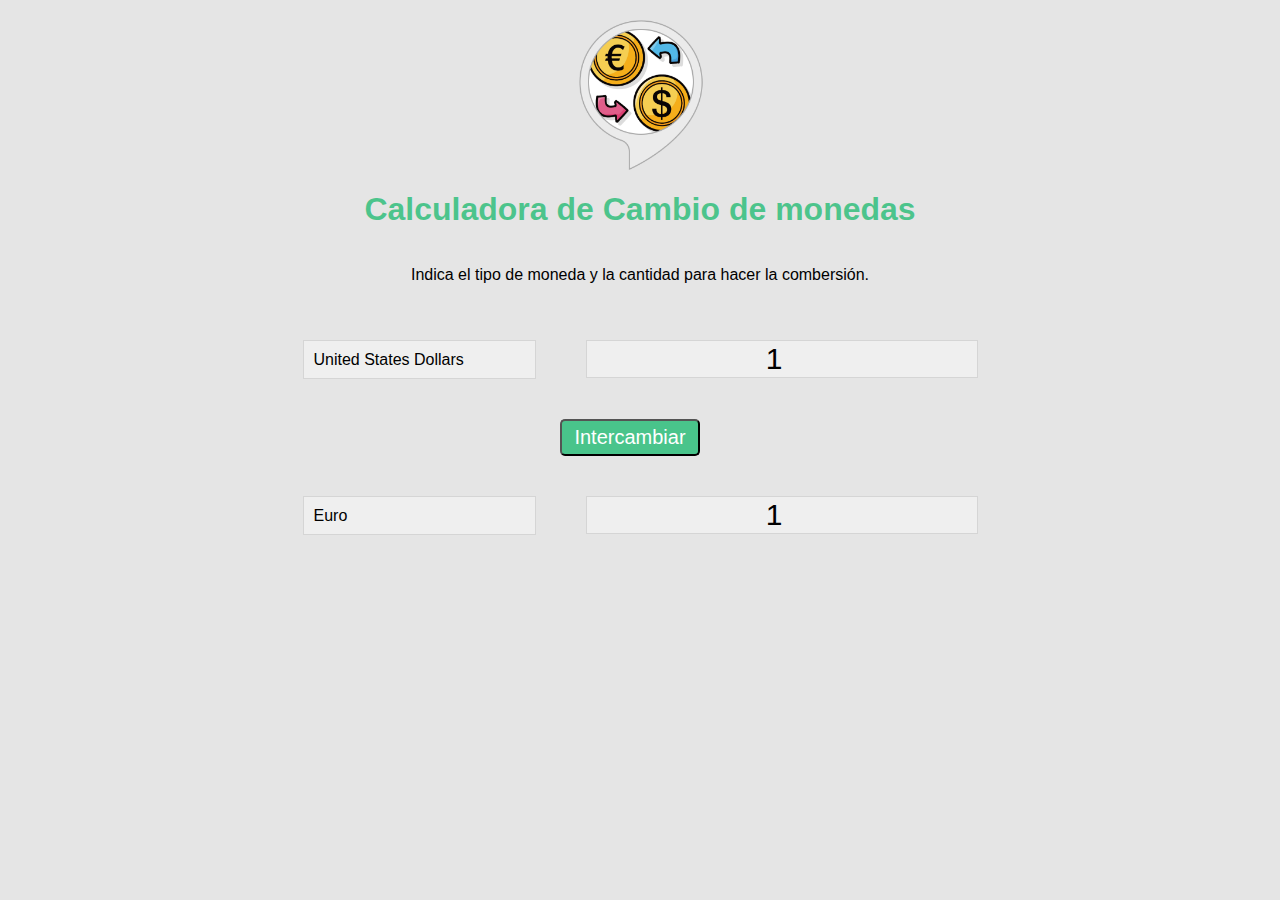
==== PEC1_Ej2_2/index.html @ 9000adb9 "PEC1 Ej2.2" ====
<!DOCTYPE html>
<html lang="es">
<head>
    <meta charset="UTF-8">
    <meta name="author" content="Gerard Vidal Gonzalez">
    <meta name="description" content="M4.254 - PEC 1 - Ej2.2">
    <meta http-equiv="X-UA-Compatible" content="IE=edge">
    <meta name="viewport" content="width=device-width, initial-scale=1.0">
    <title>Conversor de monedas</title>
    <link rel="stylesheet" href="style.css">
</head>
<body>
    <img src="img/imgdiners.png" alt="" class="money-img">
    <h1>Calculadora de Cambio de monedas</h1>
    <p>Indica el tipo de moneda y la cantidad para hacer la combersión.</p>
    
    <div id="cont_carga">
        <div id="carga"></div>
    </div>

    <div class="container">
        <div class="currency">
            <select id="currency-one">
                <option value="USD" selected>United States Dollars</option>
                <option value="EUR">Euro</option>
                <option value="GBP">United Kingdom Pounds</option>
                <option value="DZD">Algeria Dinars</option>
                <option value="ARP">Argentina Pesos</option>
                <option value="AUD">Australia Dollars</option>
                <option value="ATS">Austria Schillings</option>
                <option value="BSD">Bahamas Dollars</option>
                <option value="BBD">Barbados Dollars</option>
                <option value="BEF">Belgium Francs</option>
                <option value="BMD">Bermuda Dollars</option>
                <option value="BRR">Brazil Real</option>
                <option value="BGL">Bulgaria Lev</option>
                <option value="CAD">Canada Dollars</option>
                <option value="CLP">Chile Pesos</option>
                <option value="CNY">China Yuan Renmimbi</option>
                <option value="CYP">Cyprus Pounds</option>
                <option value="CSK">Czech Republic Koruna</option>
                <option value="DKK">Denmark Kroner</option>
                <option value="NLG">Dutch Guilders</option>
                <option value="XCD">Eastern Caribbean Dollars</option>
                <option value="EGP">Egypt Pounds</option>
                <option value="FJD">Fiji Dollars</option>
                <option value="FIM">Finland Markka</option>
                <option value="FRF">France Francs</option>
                <option value="DEM">Germany Deutsche Marks</option>
                <option value="XAU">Gold Ounces</option>
                <option value="GRD">Greece Drachmas</option>
                <option value="HKD">Hong Kong Dollars</option>
                <option value="HUF">Hungary Forint</option>
                <option value="ISK">Iceland Krona</option>
                <option value="INR">India Rupees</option>
                <option value="IDR">Indonesia Rupiah</option>
                <option value="IEP">Ireland Punt</option>
                <option value="ILS">Israel New Shekels</option>
                <option value="ITL">Italy Lira</option>
                <option value="JMD">Jamaica Dollars</option>
                <option value="JPY">Japan Yen</option>
                <option value="JOD">Jordan Dinar</option>
                <option value="KRW">Korea (South) Won</option>
                <option value="LBP">Lebanon Pounds</option>
                <option value="LUF">Luxembourg Francs</option>
                <option value="MYR">Malaysia Ringgit</option>
                <option value="MXP">Mexico Pesos</option>
                <option value="NLG">Netherlands Guilders</option>
                <option value="NZD">New Zealand Dollars</option>
                <option value="NOK">Norway Kroner</option>
                <option value="PKR">Pakistan Rupees</option>
                <option value="XPD">Palladium Ounces</option>
                <option value="PHP">Philippines Pesos</option>
                <option value="XPT">Platinum Ounces</option>
                <option value="PLZ">Poland Zloty</option>
                <option value="PTE">Portugal Escudo</option>
                <option value="ROL">Romania Leu</option>
                <option value="RUR">Russia Rubles</option>
                <option value="SAR">Saudi Arabia Riyal</option>
                <option value="XAG">Silver Ounces</option>
                <option value="SGD">Singapore Dollars</option>
                <option value="SKK">Slovakia Koruna</option>
                <option value="ZAR">South Africa Rand</option>
                <option value="KRW">South Korea Won</option>
                <option value="ESP">Spain Pesetas</option>
                <option value="XDR">Special Drawing Right (IMF)</option>
                <option value="SDD">Sudan Dinar</option>
                <option value="SEK">Sweden Krona</option>
                <option value="CHF">Switzerland Francs</option>
                <option value="TWD">Taiwan Dollars</option>
                <option value="THB">Thailand Baht</option>
                <option value="TTD">Trinidad and Tobago Dollars</option>
                <option value="TRL">Turkey Lira</option>
                <option value="VEB">Venezuela Bolivar</option>
                <option value="ZMK">Zambia Kwacha</option>
                <option value="EUR">Euro</option>
                <option value="XCD">Eastern Caribbean Dollars</option>
                <option value="XDR">Special Drawing Right (IMF)</option>
                <option value="XAG">Silver Ounces</option>
                <option value="XAU">Gold Ounces</option>
                <option value="XPD">Palladium Ounces</option>
                <option value="XPT">Platinum Ounces</option>
            </select>
            <input type="number" id="amount-one" placeholder="0" value="1" min="0">
        </div>

        <div class="swap-rate-container">
            <button class="btn" id="swap">Intercambiar</button>
            <div class="rate" id="rate"></div>
        </div>

        <div class="currency">
            <select id="currency-two">
                <option value="USD" >United States Dollars</option>
                <option value="EUR" selected>Euro</option>
                <option value="GBP">United Kingdom Pounds</option>
                <option value="DZD">Algeria Dinars</option>
                <option value="ARP">Argentina Pesos</option>
                <option value="AUD">Australia Dollars</option>
                <option value="ATS">Austria Schillings</option>
                <option value="BSD">Bahamas Dollars</option>
                <option value="BBD">Barbados Dollars</option>
                <option value="BEF">Belgium Francs</option>
                <option value="BMD">Bermuda Dollars</option>
                <option value="BRR">Brazil Real</option>
                <option value="BGL">Bulgaria Lev</option>
                <option value="CAD">Canada Dollars</option>
                <option value="CLP">Chile Pesos</option>
                <option value="CNY">China Yuan Renmimbi</option>
                <option value="CYP">Cyprus Pounds</option>
                <option value="CSK">Czech Republic Koruna</option>
                <option value="DKK">Denmark Kroner</option>
                <option value="NLG">Dutch Guilders</option>
                <option value="XCD">Eastern Caribbean Dollars</option>
                <option value="EGP">Egypt Pounds</option>
                <option value="FJD">Fiji Dollars</option>
                <option value="FIM">Finland Markka</option>
                <option value="FRF">France Francs</option>
                <option value="DEM">Germany Deutsche Marks</option>
                <option value="XAU">Gold Ounces</option>
                <option value="GRD">Greece Drachmas</option>
                <option value="HKD">Hong Kong Dollars</option>
                <option value="HUF">Hungary Forint</option>
                <option value="ISK">Iceland Krona</option>
                <option value="INR">India Rupees</option>
                <option value="IDR">Indonesia Rupiah</option>
                <option value="IEP">Ireland Punt</option>
                <option value="ILS">Israel New Shekels</option>
                <option value="ITL">Italy Lira</option>
                <option value="JMD">Jamaica Dollars</option>
                <option value="JPY">Japan Yen</option>
                <option value="JOD">Jordan Dinar</option>
                <option value="KRW">Korea (South) Won</option>
                <option value="LBP">Lebanon Pounds</option>
                <option value="LUF">Luxembourg Francs</option>
                <option value="MYR">Malaysia Ringgit</option>
                <option value="MXP">Mexico Pesos</option>
                <option value="NLG">Netherlands Guilders</option>
                <option value="NZD">New Zealand Dollars</option>
                <option value="NOK">Norway Kroner</option>
                <option value="PKR">Pakistan Rupees</option>
                <option value="XPD">Palladium Ounces</option>
                <option value="PHP">Philippines Pesos</option>
                <option value="XPT">Platinum Ounces</option>
                <option value="PLZ">Poland Zloty</option>
                <option value="PTE">Portugal Escudo</option>
                <option value="ROL">Romania Leu</option>
                <option value="RUR">Russia Rubles</option>
                <option value="SAR">Saudi Arabia Riyal</option>
                <option value="XAG">Silver Ounces</option>
                <option value="SGD">Singapore Dollars</option>
                <option value="SKK">Slovakia Koruna</option>
                <option value="ZAR">South Africa Rand</option>
                <option value="KRW">South Korea Won</option>
                <option value="ESP">Spain Pesetas</option>
                <option value="XDR">Special Drawing Right (IMF)</option>
                <option value="SDD">Sudan Dinar</option>
                <option value="SEK">Sweden Krona</option>
                <option value="CHF">Switzerland Francs</option>
                <option value="TWD">Taiwan Dollars</option>
                <option value="THB">Thailand Baht</option>
                <option value="TTD">Trinidad and Tobago Dollars</option>
                <option value="TRL">Turkey Lira</option>
                <option value="VEB">Venezuela Bolivar</option>
                <option value="ZMK">Zambia Kwacha</option>
                <option value="EUR">Euro</option>
                <option value="XCD">Eastern Caribbean Dollars</option>
                <option value="XDR">Special Drawing Right (IMF)</option>
                <option value="XAG">Silver Ounces</option>
                <option value="XAU">Gold Ounces</option>
                <option value="XPD">Palladium Ounces</option>
                <option value="XPT">Platinum Ounces</option>
            </select>
            <input type="number" id="amount-two" placeholder="0" value="1" min="0">
        </div>
    </div>

    <script src="script.js"></script>
</body>
</html>
---- PEC1_Ej2_2/style.css ----
:root {
    --primary-color: rgba(17, 184, 106, 0.733);
}

* {
    box-sizing: border-box;
}

body {
    background-color: rgba(194, 192, 192, 0.418);
    font-family: Arial, Helvetica, sans-serif;
    display: flex;
    flex-direction: column;
    align-items: center;
    height: 100vh;
    margin: 0;
    padding: 20px;
}

h1 {
    color: var(--primary-color);
}

p{
    text-align: center;
}

.btn{
    color: white;
    background: var(--primary-color);
    cursor: pointer;
    border-radius: 5px;
    font-size: 20px;
    padding: 5px 12px;
}

.money-img {
    width: 150px;
}

.currency {
    padding: 40px 0;
    display: flex;
    align-items: center;
    justify-content: space-between;
}

.currency select {
    padding: 10px 20px 10px 10px;
    appearance: none;
    border: 1px solid rgba(156, 156, 156, 0.315);
    font-size: 16px;
    background: rgba(255, 255, 255, 0.397);
    background-image: url(https://cdn-icons-png.flaticon.com/512/4692/4692157.png);
    background-position: right 10px top 50%, 0, 0;
    background-size: 12px auto, 100%;
    background-repeat: no-repeat;
}

.currency input {
    border: 0;
    background: rgba(255, 255, 255, 0.397);
    font-size: 30px;
    text-align: center;
    border: 1px solid rgba(156, 156, 156, 0.315);
    margin-left: 50px;
}

.swap-rate-container {
    display: flex;
    align-items: center;
    justify-content: center;
}

.rate {
    color: var(--primary-color);
    font-size: 14px;
    padding: 0 10px;
}

select:focus, input:focus, button:focus {
    outline: 0;
}

@media (max-width: 600px) {
    .currency input {
        width: 200px;
    }
}

#cont_carga {
    background-color: var(--primary-color);
    height: 100%;
    width: 100%;
    position: fixed;
    z-index: 10000;
}

#carga {
    border: 15px solid rgba(128, 128, 128, 0.637);
    border-top-color: rgb(219, 57, 57);
    border-top-style: groove;
    height: 100px;
    width: 100px;
    border-radius: 100%;

    position: absolute;
    top: 0;
    left: 0;
    right: 0;
    bottom: 0;
    margin: auto;
    animation: girar 1.5s linear infinite;
}

@keyframes girar {
    from { transform: rotate(0deg);}
    to { transform: rotate(360deg);}
}
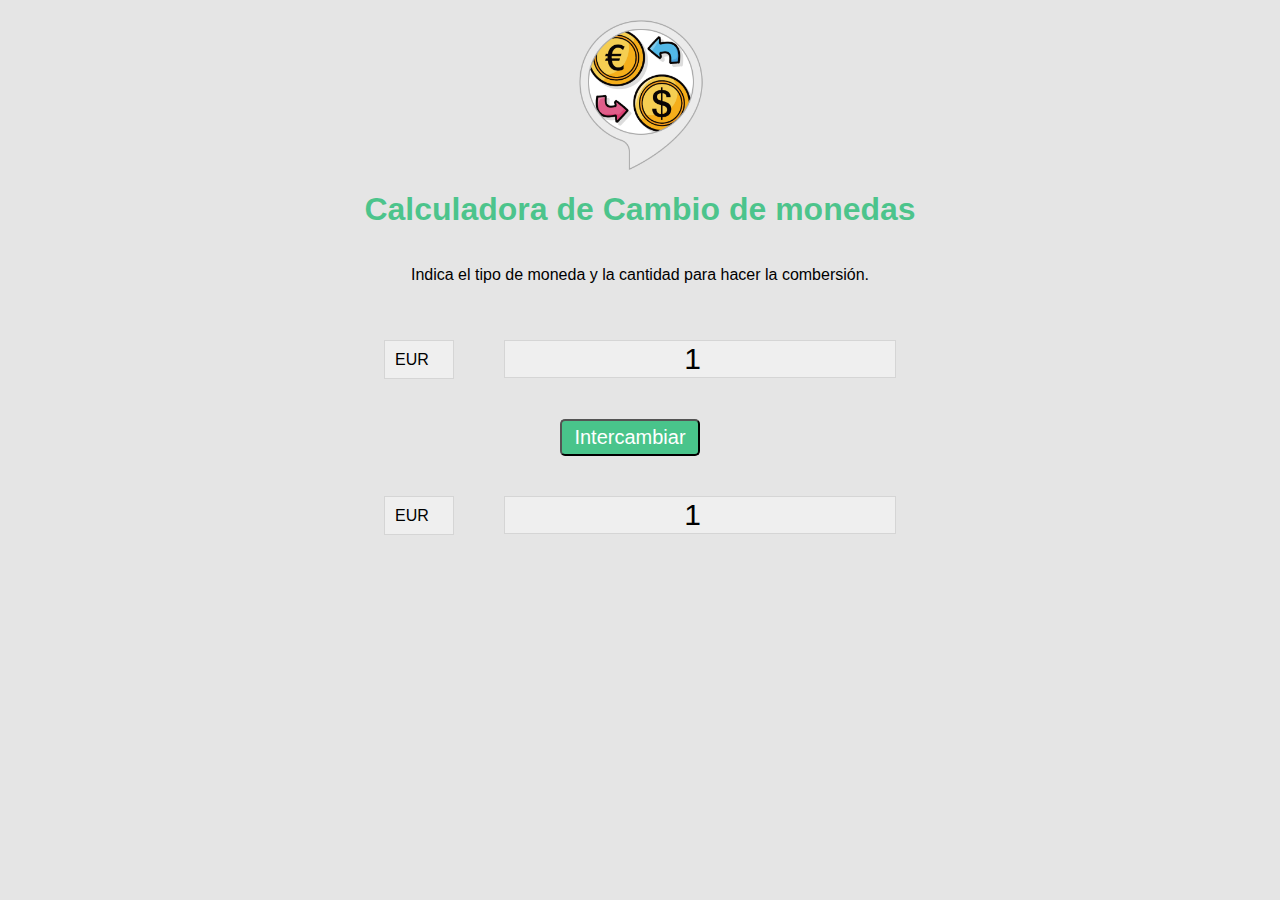
==== commit 2cc0a6f1: "PEC Ej2.3 i final" ====
--- a/PEC1_Ej2_2/index.html
+++ b/PEC1_Ej2_2/index.html
@@ -21,85 +21,57 @@
     <div class="container">
         <div class="currency">
             <select id="currency-one">
-                <option value="USD" selected>United States Dollars</option>
-                <option value="EUR">Euro</option>
-                <option value="GBP">United Kingdom Pounds</option>
-                <option value="DZD">Algeria Dinars</option>
-                <option value="ARP">Argentina Pesos</option>
-                <option value="AUD">Australia Dollars</option>
-                <option value="ATS">Austria Schillings</option>
-                <option value="BSD">Bahamas Dollars</option>
-                <option value="BBD">Barbados Dollars</option>
-                <option value="BEF">Belgium Francs</option>
-                <option value="BMD">Bermuda Dollars</option>
-                <option value="BRR">Brazil Real</option>
-                <option value="BGL">Bulgaria Lev</option>
-                <option value="CAD">Canada Dollars</option>
-                <option value="CLP">Chile Pesos</option>
-                <option value="CNY">China Yuan Renmimbi</option>
-                <option value="CYP">Cyprus Pounds</option>
-                <option value="CSK">Czech Republic Koruna</option>
-                <option value="DKK">Denmark Kroner</option>
-                <option value="NLG">Dutch Guilders</option>
-                <option value="XCD">Eastern Caribbean Dollars</option>
-                <option value="EGP">Egypt Pounds</option>
-                <option value="FJD">Fiji Dollars</option>
-                <option value="FIM">Finland Markka</option>
-                <option value="FRF">France Francs</option>
-                <option value="DEM">Germany Deutsche Marks</option>
-                <option value="XAU">Gold Ounces</option>
-                <option value="GRD">Greece Drachmas</option>
-                <option value="HKD">Hong Kong Dollars</option>
-                <option value="HUF">Hungary Forint</option>
-                <option value="ISK">Iceland Krona</option>
-                <option value="INR">India Rupees</option>
-                <option value="IDR">Indonesia Rupiah</option>
-                <option value="IEP">Ireland Punt</option>
-                <option value="ILS">Israel New Shekels</option>
-                <option value="ITL">Italy Lira</option>
-                <option value="JMD">Jamaica Dollars</option>
-                <option value="JPY">Japan Yen</option>
-                <option value="JOD">Jordan Dinar</option>
-                <option value="KRW">Korea (South) Won</option>
-                <option value="LBP">Lebanon Pounds</option>
-                <option value="LUF">Luxembourg Francs</option>
-                <option value="MYR">Malaysia Ringgit</option>
-                <option value="MXP">Mexico Pesos</option>
-                <option value="NLG">Netherlands Guilders</option>
-                <option value="NZD">New Zealand Dollars</option>
-                <option value="NOK">Norway Kroner</option>
-                <option value="PKR">Pakistan Rupees</option>
-                <option value="XPD">Palladium Ounces</option>
-                <option value="PHP">Philippines Pesos</option>
-                <option value="XPT">Platinum Ounces</option>
-                <option value="PLZ">Poland Zloty</option>
-                <option value="PTE">Portugal Escudo</option>
-                <option value="ROL">Romania Leu</option>
-                <option value="RUR">Russia Rubles</option>
-                <option value="SAR">Saudi Arabia Riyal</option>
-                <option value="XAG">Silver Ounces</option>
-                <option value="SGD">Singapore Dollars</option>
-                <option value="SKK">Slovakia Koruna</option>
-                <option value="ZAR">South Africa Rand</option>
-                <option value="KRW">South Korea Won</option>
-                <option value="ESP">Spain Pesetas</option>
-                <option value="XDR">Special Drawing Right (IMF)</option>
-                <option value="SDD">Sudan Dinar</option>
-                <option value="SEK">Sweden Krona</option>
-                <option value="CHF">Switzerland Francs</option>
-                <option value="TWD">Taiwan Dollars</option>
-                <option value="THB">Thailand Baht</option>
-                <option value="TTD">Trinidad and Tobago Dollars</option>
-                <option value="TRL">Turkey Lira</option>
-                <option value="VEB">Venezuela Bolivar</option>
-                <option value="ZMK">Zambia Kwacha</option>
-                <option value="EUR">Euro</option>
-                <option value="XCD">Eastern Caribbean Dollars</option>
-                <option value="XDR">Special Drawing Right (IMF)</option>
-                <option value="XAG">Silver Ounces</option>
-                <option value="XAU">Gold Ounces</option>
-                <option value="XPD">Palladium Ounces</option>
-                <option value="XPT">Platinum Ounces</option>
+                <option value="ARS">ARS</option>
+                <option value="AUD">AUD</option>
+                <option value="BGN">BGN</option>
+                <option value="BRL">BRL</option>
+                <option value="BSD">BSD</option>
+                <option value="CAD">CAD</option>
+                <option value="CHF">CHF</option>
+                <option value="CLP">CLP</option>
+                <option value="CNY">CNY</option>
+                <option value="COP">COP</option>
+                <option value="CZK">CZK</option>
+                <option value="DKK">DKK</option>
+                <option value="DOP">DOP</option>
+                <option value="EGP">EGP</option>
+                <option value="EUR" selected>EUR</option>
+                <option value="FJD">FJD</option>
+                <option value="GBP">GBP</option>
+                <option value="GTQ">GTQ</option>
+                <option value="HKD">HKD</option>
+                <option value="HRK">HRK</option>
+                <option value="HUF">HUF</option>
+                <option value="IDR">IDR</option>
+                <option value="ILS">ILS</option>
+                <option value="INR">INR</option>
+                <option value="ISK">ISK</option>
+                <option value="JPY">JPY</option>
+                <option value="KRW">KRW</option>
+                <option value="KZT">KZT</option>
+                <option value="MXN">MXN</option>
+                <option value="MYR">MYR</option>
+                <option value="NOK">NOK</option>
+                <option value="NZD">NZD</option>
+                <option value="PAB">PAB</option>
+                <option value="PEN">PEN</option>
+                <option value="PHP">PHP</option>
+                <option value="PKR">PKR</option>
+                <option value="PLN">PLN</option>
+                <option value="PYG">PYG</option>
+                <option value="RON">RON</option>
+                <option value="RUB">RUB</option>
+                <option value="SAR">SAR</option>
+                <option value="SEK">SEK</option>
+                <option value="SGD">SGD</option>
+                <option value="THB">THB</option>
+                <option value="TRY">TRY</option>
+                <option value="TWD">TWD</option>
+                <option value="UAH">UAH</option>
+                <option value="USD">USD</option>
+                <option value="UYU">UYU</option>
+                <option value="VND">VND</option>
+                <option value="ZAR">ZAR</option>
             </select>
             <input type="number" id="amount-one" placeholder="0" value="1" min="0">
         </div>
@@ -111,85 +83,57 @@
 
         <div class="currency">
             <select id="currency-two">
-                <option value="USD" >United States Dollars</option>
-                <option value="EUR" selected>Euro</option>
-                <option value="GBP">United Kingdom Pounds</option>
-                <option value="DZD">Algeria Dinars</option>
-                <option value="ARP">Argentina Pesos</option>
-                <option value="AUD">Australia Dollars</option>
-                <option value="ATS">Austria Schillings</option>
-                <option value="BSD">Bahamas Dollars</option>
-                <option value="BBD">Barbados Dollars</option>
-                <option value="BEF">Belgium Francs</option>
-                <option value="BMD">Bermuda Dollars</option>
-                <option value="BRR">Brazil Real</option>
-                <option value="BGL">Bulgaria Lev</option>
-                <option value="CAD">Canada Dollars</option>
-                <option value="CLP">Chile Pesos</option>
-                <option value="CNY">China Yuan Renmimbi</option>
-                <option value="CYP">Cyprus Pounds</option>
-                <option value="CSK">Czech Republic Koruna</option>
-                <option value="DKK">Denmark Kroner</option>
-                <option value="NLG">Dutch Guilders</option>
-                <option value="XCD">Eastern Caribbean Dollars</option>
-                <option value="EGP">Egypt Pounds</option>
-                <option value="FJD">Fiji Dollars</option>
-                <option value="FIM">Finland Markka</option>
-                <option value="FRF">France Francs</option>
-                <option value="DEM">Germany Deutsche Marks</option>
-                <option value="XAU">Gold Ounces</option>
-                <option value="GRD">Greece Drachmas</option>
-                <option value="HKD">Hong Kong Dollars</option>
-                <option value="HUF">Hungary Forint</option>
-                <option value="ISK">Iceland Krona</option>
-                <option value="INR">India Rupees</option>
-                <option value="IDR">Indonesia Rupiah</option>
-                <option value="IEP">Ireland Punt</option>
-                <option value="ILS">Israel New Shekels</option>
-                <option value="ITL">Italy Lira</option>
-                <option value="JMD">Jamaica Dollars</option>
-                <option value="JPY">Japan Yen</option>
-                <option value="JOD">Jordan Dinar</option>
-                <option value="KRW">Korea (South) Won</option>
-                <option value="LBP">Lebanon Pounds</option>
-                <option value="LUF">Luxembourg Francs</option>
-                <option value="MYR">Malaysia Ringgit</option>
-                <option value="MXP">Mexico Pesos</option>
-                <option value="NLG">Netherlands Guilders</option>
-                <option value="NZD">New Zealand Dollars</option>
-                <option value="NOK">Norway Kroner</option>
-                <option value="PKR">Pakistan Rupees</option>
-                <option value="XPD">Palladium Ounces</option>
-                <option value="PHP">Philippines Pesos</option>
-                <option value="XPT">Platinum Ounces</option>
-                <option value="PLZ">Poland Zloty</option>
-                <option value="PTE">Portugal Escudo</option>
-                <option value="ROL">Romania Leu</option>
-                <option value="RUR">Russia Rubles</option>
-                <option value="SAR">Saudi Arabia Riyal</option>
-                <option value="XAG">Silver Ounces</option>
-                <option value="SGD">Singapore Dollars</option>
-                <option value="SKK">Slovakia Koruna</option>
-                <option value="ZAR">South Africa Rand</option>
-                <option value="KRW">South Korea Won</option>
-                <option value="ESP">Spain Pesetas</option>
-                <option value="XDR">Special Drawing Right (IMF)</option>
-                <option value="SDD">Sudan Dinar</option>
-                <option value="SEK">Sweden Krona</option>
-                <option value="CHF">Switzerland Francs</option>
-                <option value="TWD">Taiwan Dollars</option>
-                <option value="THB">Thailand Baht</option>
-                <option value="TTD">Trinidad and Tobago Dollars</option>
-                <option value="TRL">Turkey Lira</option>
-                <option value="VEB">Venezuela Bolivar</option>
-                <option value="ZMK">Zambia Kwacha</option>
-                <option value="EUR">Euro</option>
-                <option value="XCD">Eastern Caribbean Dollars</option>
-                <option value="XDR">Special Drawing Right (IMF)</option>
-                <option value="XAG">Silver Ounces</option>
-                <option value="XAU">Gold Ounces</option>
-                <option value="XPD">Palladium Ounces</option>
-                <option value="XPT">Platinum Ounces</option>
+                <option value="ARS">ARS</option>
+                <option value="AUD">AUD</option>
+                <option value="BGN">BGN</option>
+                <option value="BRL">BRL</option>
+                <option value="BSD">BSD</option>
+                <option value="CAD">CAD</option>
+                <option value="CHF">CHF</option>
+                <option value="CLP">CLP</option>
+                <option value="CNY">CNY</option>
+                <option value="COP">COP</option>
+                <option value="CZK">CZK</option>
+                <option value="DKK">DKK</option>
+                <option value="DOP">DOP</option>
+                <option value="EGP">EGP</option>
+                <option value="EUR" selected>EUR</option>
+                <option value="FJD">FJD</option>
+                <option value="GBP">GBP</option>
+                <option value="GTQ">GTQ</option>
+                <option value="HKD">HKD</option>
+                <option value="HRK">HRK</option>
+                <option value="HUF">HUF</option>
+                <option value="IDR">IDR</option>
+                <option value="ILS">ILS</option>
+                <option value="INR">INR</option>
+                <option value="ISK">ISK</option>
+                <option value="JPY">JPY</option>
+                <option value="KRW">KRW</option>
+                <option value="KZT">KZT</option>
+                <option value="MXN">MXN</option>
+                <option value="MYR">MYR</option>
+                <option value="NOK">NOK</option>
+                <option value="NZD">NZD</option>
+                <option value="PAB">PAB</option>
+                <option value="PEN">PEN</option>
+                <option value="PHP">PHP</option>
+                <option value="PKR">PKR</option>
+                <option value="PLN">PLN</option>
+                <option value="PYG">PYG</option>
+                <option value="RON">RON</option>
+                <option value="RUB">RUB</option>
+                <option value="SAR">SAR</option>
+                <option value="SEK">SEK</option>
+                <option value="SGD">SGD</option>
+                <option value="THB">THB</option>
+                <option value="TRY">TRY</option>
+                <option value="TWD">TWD</option>
+                <option value="UAH">UAH</option>
+                <option value="USD">USD</option>
+                <option value="UYU">UYU</option>
+                <option value="VND">VND</option>
+                <option value="ZAR">ZAR</option>
             </select>
             <input type="number" id="amount-two" placeholder="0" value="1" min="0">
         </div>
